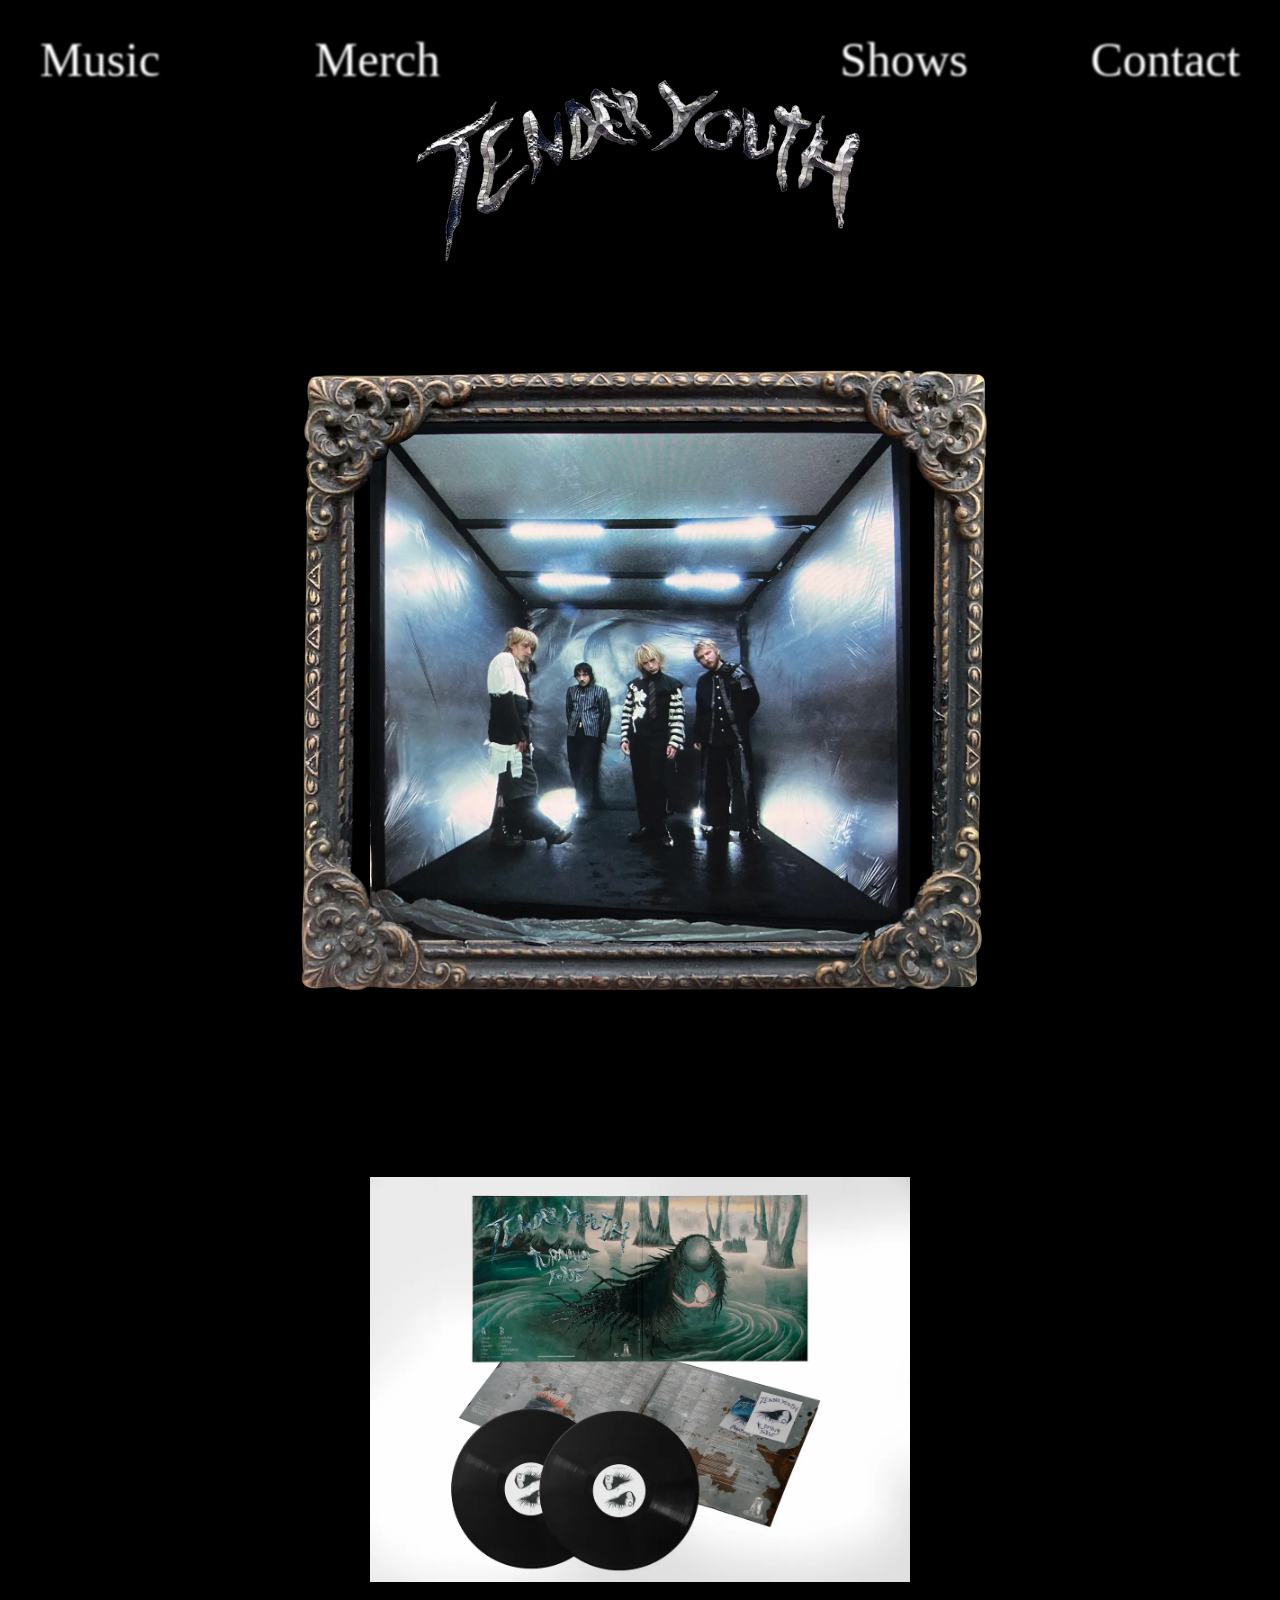
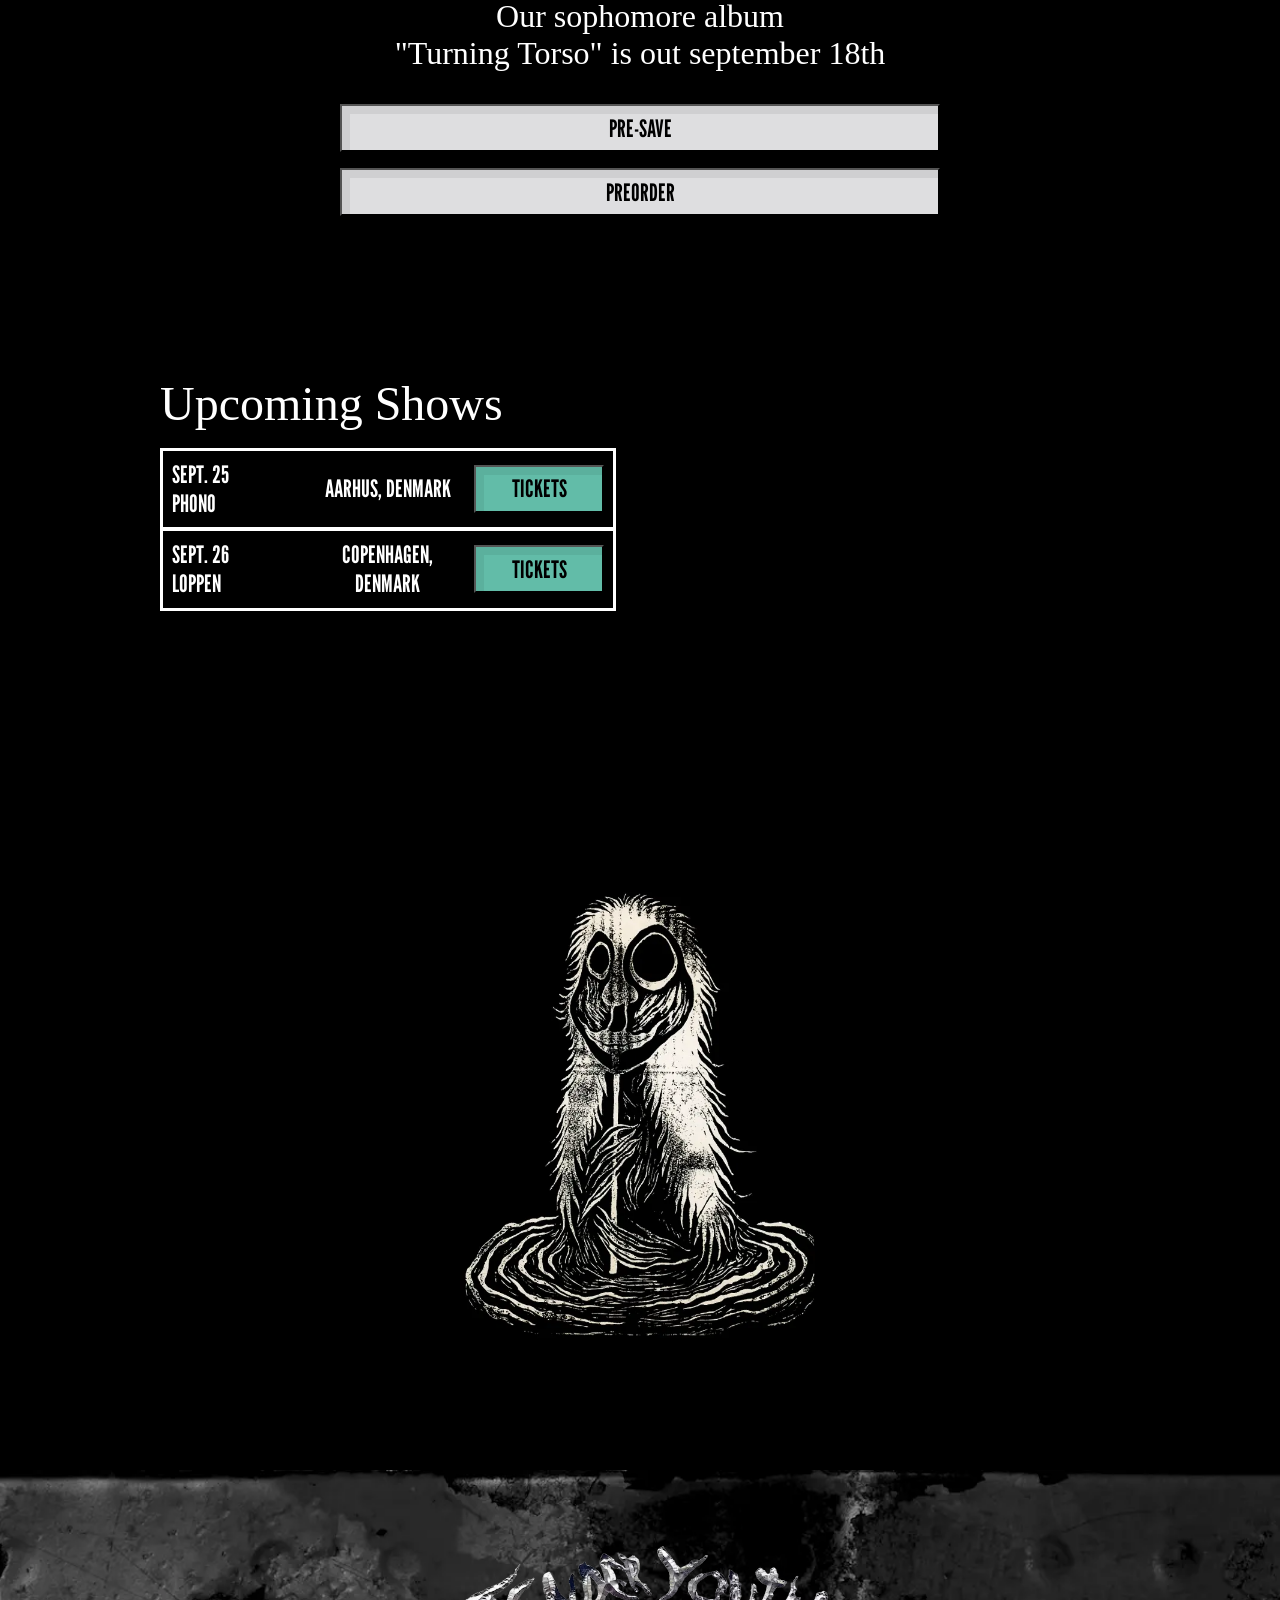
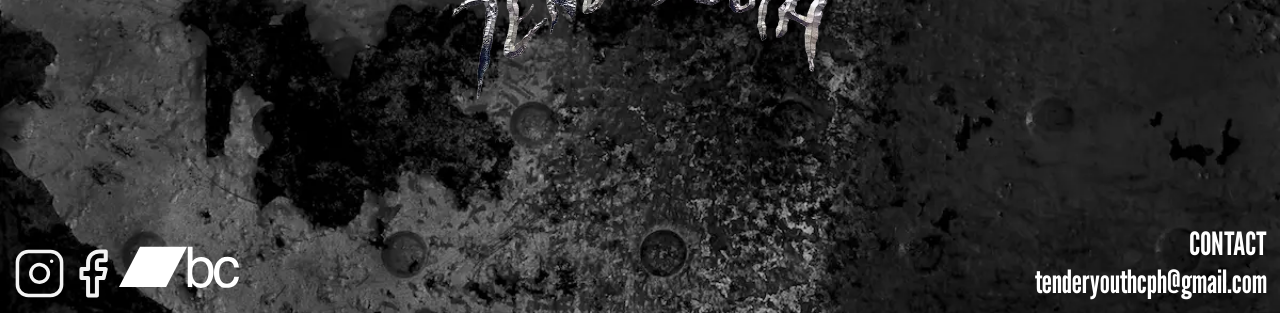
==== index.html @ 2657d0ae "Add files via upload" ====
<!DOCTYPE html>
<html lang="en">

<head>
    <meta charset="UTF-8">
    <meta name="viewport" content="width=device-width, initial-scale=1.0">
    <meta name="robots" content="noindex">
    <link rel="stylesheet" href="css/style.css">
    <link rel="stylesheet" href="css/layout.css">
    <link rel="icon" type="image/x-icon" href="/images/fav_1.svg" sizes="any" type="image/svg+xml">
    <link href="https://fonts.googleapis.com/css2?family=League+Gothic&display=swap" rel="stylesheet">
    <link
        href="https://fonts.googleapis.com/css2?family=Krub:ital,wght@0,200;0,300;0,400;0,500;0,600;0,700;1,200;1,300;1,400;1,500;1,600;1,700&display=swap"
        rel="stylesheet">
    <title>Tender Youth</title>

</head>

<body>
    <header>
        <div class="div_col_1-1">
            <nav>
                <div class="menu nav-col">
                    <div class="leftside navboks">
                        <a class="navtekst" href="https://linktr.ee/TenderYouthCPH" target="_blank">Music</a>
                        <a class="navtekst" href="https://tenderyouth.bandcamp.com/merch" target="_blank">Merch</a>




                    </div>
                    <div id="logo" class="logoclick">
                        <img src="images/ty-logo.avif" alt="logo">
                    </div>
                    <div class="rightside navboks">
                        <a class="navtekst" href="#tourscroll">Shows</a>
                        <a class="navtekst" href="contact.html">Contact</a>
                    </div>

                </div>
                <button class="burger" aria-label="burger menu">
                    <span class="line"></span>
                    <span class="line"></span>
                    <span class="line"></span>
                </button>
                <div id="logomobil">
                    <a href="index.html"> <img src="images/ty-logo.avif" alt="logo"></a>
                </div>
            </nav>

        </div>
    </header>

    <main>

        <div class="index_overlap">
            <div class="band"> <img src="images/bandcrust.webp" alt="band" fetchpriority=high></div>
            <div class="frame"><img src="images/frame.avif" alt="frame"></div>
        </div>
        <div class="albumpreorder">

            <div class="album"> <img src="images/lp2vinyl.webp" alt="albumcover" fetchpriority=high></div>
            <h1 class="albumreleasetop">Our sophomore album <br> "Turning Torso" is out september 18th</h1>
            <button class="ticketbuttonpresave ticket-button-text styledpre">PRE-SAVE</button>
            <button class="ticketbuttonpre ticket-button-text styledpre">PREORDER</button>
        </div>


        <div class="grid-1_1 webtabplace">

            <div class="tabelplace">
                <div>
                    <h2 class="Release" id="tourscroll">Upcoming Shows</h2>
                </div>
                <!-- tour tabel -->
                <div class="fulltab">
                    <div class="mob_grid-1_1_1 tourtab">
                        <div>
                            <h2 class="mobiltour">SEPT. 25 <br>PHONO</h2>
                        </div>
                        <div class="placetour">
                            <h2 class="mobiltour">AARHUS, DENMARK</h2>
                        </div>
                        <div class="placetour">

                            <button class="phono ticketbutton ticket-button-text styled">
                                TICKETS
                            </button>

                        </div>
                    </div>
                    <div class="mob_grid-1_1_1 tourtab">
                        <div>
                            <h2 class="mobiltour">SEPT. 26 <br>
                                LOPPEN</h2>
                        </div>
                        <div class="placetour">
                            <h2 class="mobiltour">COPENHAGEN, DENMARK</h2>
                        </div>
                        <div class="placetour">

                            <button class="loppen ticketbutton ticket-button-text styled">
                                TICKETS
                            </button>

                        </div>
                    </div>
                    <!-- <div class="mob_grid-1_1_1 tourtab">
                        <div>
                            <h2 class="mobiltour">APR. 20 <br>
                                DELTA FESTIVAL</h2>
                        </div>
                        <div class="placetour">
                            <h2 class="mobiltour">ROSKILDE, DENMARK</h2>
                        </div>
                        <div class="placetour">
                            <button class="ticketbutton ticket-button-text styled">
                                TICKETS
                            </button>
                        </div>
                    </div>
                    <div class="mob_grid-1_1_1 tourtab">
                        <div>
                            <h2 class="mobiltour">MAY 09 <br>
                                BAGGEN</h2>
                        </div>
                        <div class="placetour">
                            <h2 class="mobiltour">COPENHAGEN, DENMARK</h2>
                        </div>
                        <div class="placetour">
                            <button class="ticketbutton ticket-button-text styled">
                                TICKETS
                            </button>
                        </div>
                    </div>
                    <div class="mob_grid-1_1_1 tourtab">
                        <div>
                            <h2 class="mobiltour">MAY 10 <br>
                                GNIST FESTIVAL</h2>
                        </div>
                        <div class="placetour">
                            <h2 class="mobiltour">COPENHAGEN, DENMARK</h2>
                        </div>
                        <div class="placetour">
                            <button class="ticketbutton ticket-button-text styled">
                                TICKETS
                            </button>
                        </div>
                    </div>
                    <div class="mob_grid-1_1_1 tourtab">
                        <div>
                            <h2 class="mobiltour">MAY 25 <br>
                                PARK SOUNDS</h2>
                        </div>
                        <div class="placetour">
                            <h2 class="mobiltour">HUSKVARNA, SWEDEN</h2>
                        </div>
                        <div class="placetour">
                            <button class="ticketbutton ticket-button-text styled">
                                TICKETS
                            </button>
                        </div>
                    </div>
                    <div class="mob_grid-1_1_1 tourtab">
                        <div>
                            <h2 class="mobiltour">AUG. 08 <br>
                                FRIGJORT FESTIVAL</h2>
                        </div>
                        <div class="placetour">
                            <h2 class="mobiltour">COPENHAGEN, DENMARK</h2>
                        </div>
                        <div class="placetour">
                            <button class="ticketbutton ticket-button-text styled">
                                TICKETS
                            </button>
                        </div>
                    </div> -->

                </div>
            </div>

            <div class="marinavid">
                <video width="560" height="315" autoplay muted loop>
                    <source src="images/marina-megacomp.mp4" type="video/mp4">
                    Your browser does not support the video tag.
                </video>
            </div>

        </div>


        <div class="index-trold">
            <img src="images/trold.webp" alt="trolde illustration">
        </div>


    </main>
    <footer>
        <div class="ty-logo-container">
            <a href=""><img class="footer-ty-logo" src="images/ty-logo.avif" alt="logo"></a>
        </div>

        <div class="mob_grid-1_1 grid-1_1">
            <div class="socials-foot">
                <div><a href="https://www.instagram.com/tender.youth?utm_source=ig_web_button_share_sheet"
                        target="_blank"><img class="footerlogo" src="images/ig-logo.svg" alt="instagram"></a></div>
                <div><a href="https://www.facebook.com/TenderYouthCPH/" target="_blank"><img class="footerlogo"
                            src="images/fb-logo.svg" alt="facebook"></a></div>
                <div><a href="https://tenderyouth.bandcamp.com/" target="_blank"><img class="footerlogo"
                            src="images/bc-logo.svg" alt="bandcamp"></a></div>
            </div>
            <div>
                <h2 class="footertekst">CONTACT</h2>

                <h3 class="footertekst">tenderyouthcph@gmail.com</h3>
            </div>
        </div>
    </footer>

    <script src="menu.js"></script>
</body>

</html>
---- css/style.css ----
/****************reset*************/
* {
  margin: 0;
  padding: 0;
  box-sizing: border-box;
}

Img {
  width: 100%;
  height: auto;
  display: block;
}

/******** FONT *********/
/* .krub-regular {
  font-family: "Krub", sans-serif;
  font-weight: 400;
  font-style: normal;
} */

/****************Nav*************/

.burger {
  width: 30px;
  height: 20px;
  cursor: pointer;
}

.burger .line {
  display: block;
  width: 100%;
  height: 2px;
  background-color: #ffffff;
  margin-bottom: 5px;
  transition: 0.2s linear;
}
.burger {
  display: none;
}

#logomobil {
  display: none;
}

/* header {
  padding-top: 2%;
  padding-left: 2%;
} */

/*********** GENERAL **********/

body {
  background-color: black;
  /* max-width: 1200px; */
  margin: 0 auto;
}
main {
  max-width: 1200px;
  margin: 0 auto;
}

header {
  max-width: 1200px;
  margin: 0 auto;
}
.navtekst {
  font-family: "tyfont", serif;
  font-stretch: ultra-condensed;
  font-size: 3rem;
  filter: blur(1.2px);
  color: white;
}

a:hover {
  filter: blur(0px);
}

a {
  text-decoration: none;
}

p {
  font-family: "tyfont", serif;
  color: white;
  text-wrap: pretty;
  max-width: 65ch;
  font-size: 1.5rem;
  font-weight: 500;
  margin-top: 2%;
}

h2 {
  font-family: "League Gothic", sans-serif;
  font-size: 2rem;
  color: white;
}

/* .footertekst {
  font-family: "tyfont", serif;
  font-weight: lighter;
  font-size: 1.2rem;
  color: white;
} */
h3 {
  font-family: "League Gothic", sans-serif;
  font-weight: lighter;
  font-size: 2rem;
  color: white;
}

h1 {
  font-family: "tyfont", serif;
  font-weight: lighter;
  font-size: 3rem;
  color: white;
}
.Release {
  font-family: "tyfont", serif;
  font-weight: lighter;
  font-size: 3rem;
  color: white;
}
.albumreleasetop {
  font-family: "tyfont", serif;
  font-size: 2rem;
  font-weight: lighter;
  color: white;
}

.albumrelease {
  font-family: "tyfont", serif;
  font-size: 2rem;
  font-weight: lighter;
  color: white;
}

/************** FOOTER ****************/
footer {
  background-color: white;
  background-image: url("footer_bg.webp");
}

footer {
  background-image: url("footer_bg.webp");
  background-color: #000000;
  width: 100%;
  /* background-size: 160%; */
  background-size: cover;
  background-repeat: no-repeat;
  padding: 1%;
  margin-top: 10%;
  overflow: hidden;
}
.socials-foot {
  display: flex;
  align-items: flex-end;
  justify-content: flex-start;
}

.footertekst {
  text-align: right;
}

.footerlogo {
  height: 50%;
}

.footer-ty-logo {
  display: block;
  margin: auto;
  width: 50%;
  padding-top: 10%;
  margin-bottom: 2rem;
}

.ty-logo-container {
  display: block;
  width: auto;
}

.headline {
  text-align: center;
  margin-block: 4rem;
}

/************* INDEX ******************/
.index-vid {
  display: flex;
  align-items: center;
  justify-content: center;
  margin-bottom: 2rem;
  margin-top: 16%;
}

.tourtab {
  border: 3px solid white;
  margin-top: -0.1rem;
  margin-bottom: -0.1rem;
  width: 100%;
  padding: 2%;
}

.mob_grid-1_1_1 {
  display: grid;
  grid-template-columns: 1fr 1fr 1fr;
  gap: 5%;
}

.mobiltour {
  font-size: 1.5rem;
  font-weight: lighter;
}

.placetour {
  place-content: center;
  text-align: center;
}

.ticketbutton {
  background-color: #62bca8;
  width: 100%;
  height: 3rem;
  box-shadow: inset 0.5rem 0.5rem rgba(0, 0, 0, 0.066);
}

.ticketbuttonpre {
  background-color: #dedee0;
  width: 100%;
  height: 3rem;
  box-shadow: inset 0.5rem 0.5rem rgba(0, 0, 0, 0.066);
}

.ticketbuttonpresave {
  background-color: #dedee0;
  width: 100%;
  height: 3rem;
  box-shadow: inset 0.5rem 0.5rem rgba(0, 0, 0, 0.066);
  margin-bottom: 1rem;
}

.styledpre:hover {
  background-color: #62bca8;
  color: #26211e;
  cursor: pointer;
  width: 100%;
  height: 3rem;
  text-align: center;
  place-content: center;
  box-shadow: inset 0.5rem 0.5rem rgba(0, 0, 0, 0.066);
}

.styledpre:active {
  background-color: #000000;
  color: #ffffff;
  box-shadow:
    inset -2px -2px 3px rgb(255 255 255 / 0.6),
    inset 2px 2px 3px rgb(0 0 0 / 0.6);
}

.ticketbutton-two {
  background-color: #fc3636;
  width: 100%;

  height: 3rem;
  box-shadow: inset 0.5rem 0.5rem rgba(0, 0, 0, 0.066);
  margin-top: 1rem;
}

.ticketbutton-two-index {
  background-color: #fc3636;
  width: 100%;
  height: 3rem;
  box-shadow: inset 0.5rem 0.5rem rgba(0, 0, 0, 0.066);
  margin-left: 1rem;
}
/* button :hover {
  background-color: #d9d6d3;
  color: #26211e;
  cursor: pointer;
  width: 100%;
  height: 3rem;
  text-align: center;
  place-content: center;
  box-shadow: inset 0.5rem 0.5rem rgba(0, 0, 0, 0.066);
} */

.styled:hover {
  background-color: #d9d6d3;
  color: #26211e;
  cursor: pointer;
  width: 100%;
  height: 3rem;
  text-align: center;
  place-content: center;
  box-shadow: inset 0.5rem 0.5rem rgba(0, 0, 0, 0.066);
}

.styled:active {
  box-shadow:
    inset -2px -2px 3px rgb(255 255 255 / 0.6),
    inset 2px 2px 3px rgb(0 0 0 / 0.6);
}

.ticket-button-text {
  font-size: 1.5rem;
  font-weight: normal;
  color: #000000;
  text-align: center;
  font-family: "League Gothic", sans-serif;
}

.ticket-button-text-pre {
  font-size: 1.2rem;
  font-weight: 600;
  color: #000000;
  text-align: center;
  font-family: "tyfont", serif;
}
.index-trold {
  display: block;
  margin: auto;
  width: 30%;
  margin-top: 8rem;
}

.fulltab {
  margin-top: 4%;
}

/************** TOUR *************/
.butspace {
  margin-block: 2%;
}

/*********** CONTACT ************/
.vid {
  width: 100%;
  border: 3px solid white;
  margin-top: 6rem;
}

.rider_button {
  background-color: #fc3636;
  width: 100%;
  height: 3rem;
  box-shadow: inset 0.5rem 0.5rem rgba(0, 0, 0, 0.066);
  display: block;
  margin: auto;
  margin-top: 2rem;
  margin-bottom: 2rem;
}

.rider-button-text {
  font-size: 1.5rem;
  font-weight: normal;
  color: #000000;
  text-align: center;
  font-family: "League Gothic", sans-serif;
}

.rider_button :hover {
  background-color: #d9d6d3;
  color: #26211e;
  cursor: pointer;
  width: 100%;
  height: 3rem;
  text-align: center;
  place-content: center;
  box-shadow: inset 0.5rem 0.5rem rgba(0, 0, 0, 0.066);
}

.thinblack {
  color: #000000;
  font-weight: lighter;
}

.infoplace {
  place-self: end start;
}
.con_grid-1_1_1 {
  display: grid;
  grid-template-columns: 1fr 1fr 1fr;
  grid-template-rows: 1fr 1fr;
  gap: 10px;
}

.logoblack {
  width: 3rem;
}
.logoblack-double {
  width: 6rem;
}

.ig {
  grid-column: 2;
  grid-row: 1;
}

.fb {
  grid-column: 3;
  grid-row: 1;
}

.bc {
  grid-column: 1;
  grid-row: 2;
}

.yt {
  grid-column: 2;
  grid-row: 2;
}

.spot {
  grid-column: 3;
  grid-row: 2;
}

.reviewhead {
  font-size: 1.5rem;
  margin-top: 3rem;
}

.reviewp {
  font-size: 1rem;
}
---- css/layout.css ----
@font-face {
  /*Her har jeg skrevet @font-face koden for dig - i den næste opgave skal du selv skrive den*/
  font-family: tyfont;
  src: url("fonte/junicode-boldcondensed-webfont.woff") format("woff");
  font-weight: normal;
  font-style: normal;
}

/******************* WEB ******************/
@media (min-width: 1000px) {
  nav {
    display: flex;
    width: 100%;
    align-items: center;
    justify-content: center;
    /* margin-left: 1.5rem; */
  }
  #logo {
    display: block;
    margin: -5%;
    margin-top: 20%;
    margin-left: -6%;
  }

  .nav-col {
    display: grid;
    grid-template-columns: 1fr 1fr 1fr;
    align-content: stretch;
  }

  .navboks {
    display: flex;
    justify-content: space-between;
    margin-top: 2rem;
  }

  .grid-1_1 {
    display: grid;
    grid-template-columns: 1fr 1fr;
    gap: 8rem;
    gap: 0%;
  }

  .grid-1_1_1 {
    display: grid;
    grid-template-columns: 1fr 1fr 1fr;
  }
  /************** FOOTER ***************/
  .footer-ty-logo {
    display: block;
    margin: auto;
    width: 30%;
    padding-top: 5%;
    margin-bottom: 10%;
  }

  .socials-foot {
    display: flex;
    align-items: flex-end;
    justify-content: flex-start;
  }
  /***************** INDEX ****************/
  .index_overlap {
    display: grid;
    grid-template-columns: 1fr;
    /* margin: -5%; */
    margin-top: 4rem;
  }
  .video_overlap {
    display: grid;
    grid-template-columns: 1fr;
    /* margin: -5%; */
    margin-top: 4rem;
  }
  .frame {
    display: block;
    margin: auto;
    width: 60%;
    grid-column: 1;
    grid-row: 1;
    margin-top: 5%;
    margin-bottom: 10%;
  }

  .band {
    display: block;
    margin: auto;
    width: 45%;
    margin-top: 8%;
    grid-column: 1;
    grid-row: 1;
  }

  .index-vid {
    grid-column: 2;
    grid-row: 1;
  }

  .tabelplace {
    grid-column: 1;
    grid-row: 1;
  }

  .index-trold-web {
    grid-column: 2;
    grid-row: 1;
    width: 40%;
    margin-top: 2rem;
    margin-left: 10rem;
  }

  .webtabplace {
    margin-left: 10%;
  }

  .moredate {
    display: grid;
    grid-template-columns: 1fr 1fr 1fr 1fr;
    text-align: right;
    margin-top: 4rem;
  }

  .albumreleasetop {
    margin-inline: 2rem;
    text-align: center;
    margin-top: 1rem;
    margin-bottom: 2rem;
  }
  /* .albumrelease {
    margin-inline: 2rem;
    text-align: center;
    margin-top: 2rem;
    margin-bottom: 2rem;
  } */

  .album {
    display: block;
    margin: auto;
    width: 45%;
    margin-top: 10rem;
  }

  .albumpreorder {
    margin-bottom: 10rem;
    margin-top: -6rem;
  }

  .marinavid {
    padding: 2rem;

    width: 100%;
  }
  .ticketbuttonpresave {
    display: block;
    margin: auto;
    background-color: #dedee0;
    width: 50%;
    height: 3rem;
    box-shadow: inset 0.5rem 0.5rem rgba(0, 0, 0, 0.066);
    margin-bottom: 1rem;
  }
  .ticketbuttonpre {
    display: block;
    margin: auto;
    background-color: #dedee0;
    width: 50%;
    height: 3rem;
    box-shadow: inset 0.5rem 0.5rem rgba(0, 0, 0, 0.066);
    margin-bottom: 1rem;
  }

  .styledpre:hover {
    background-color: #62bca8;
    color: #26211e;
    cursor: pointer;
    width: 50%;
    height: 3rem;
    text-align: center;
    place-content: center;
    box-shadow: inset 0.5rem 0.5rem rgba(0, 0, 0, 0.066);
  }

  /*************' TOUR *****************/
  .grid-1_1_1 {
    display: grid;
    grid-template-columns: 1fr 1fr 1fr;
  }
  .toptour {
    margin-block: 3%;
    gap: 2%;
  }

  .tourp {
    font-size: 1rem;
  }

  .tourspacer {
    margin-inline: 5%;
  }

  /*********** ABOUT *********/
  .grid-1_1_1_1 {
    display: grid;
    grid-template-columns: 1fr 1fr 1fr 1fr;
    gap: 4%;
    margin-bottom: 20%;
  }

  .aboutname {
    text-align: center;
  }

  .visit {
    width: 50%;
    display: block;
    margin: auto;
    margin-block: 10rem;
  }

  /**************** CONTACT ****************/
  .container {
    background-color: #e3d8d2;
    padding: 1rem;
    margin-bottom: 2rem;
    margin-top: 10%;
    box-shadow: inset 0.5rem 0.5rem rgba(0, 0, 0, 0.066);
  }
  .con-grid-1_1 {
    display: grid;
    grid-template-columns: 1fr 1fr;
    gap: 10%;
  }
  .vid {
    margin-top: 36%;
    width: 110%;
  }
  .conp {
    font-size: 1.5rem;
  }

  .conpos {
    display: flex;
    flex-direction: column-reverse;
  }

  .smallrev {
    grid-row: 2;
  }
}

/***************** MOBIL ***************/

@media screen and (max-width: 800px) {
  /************** BURGER ***************/
  .menu {
    display: none;
  }
  .burger {
    display: block;
    background-color: transparent;
    border: 0;
    margin-left: 2rem;
    margin-top: 2rem;
  }
  .burger.active .line:nth-child(1) {
    transform: rotate(45deg) translate(5px, 5px);
    transition: 0.2s linear;
  }

  .burger.active .line:nth-child(2) {
    opacity: 0;
    transition: 0.15s linear;
  }

  .burger.active .line:nth-child(3) {
    transform: rotate(-45deg) translate(5px, -5px);
    transition: 0.2s linear;
  }

  nav.active .menu {
    display: block;
    background-color: #000000;
    position: absolute;
    top: 4rem;
    padding-inline: 5rem;

    width: 100%;
    box-shadow: 0 10px 10px rgba(0, 0, 0, 0.1);
    z-index: 1;
  }

  nav.active .menu li {
    margin: 10px 10px;
  }

  nav.active .menu a {
    font-size: 3rem;
  }

  #logomobil {
    display: block;
    margin: auto;
    margin-top: 1rem;
    width: 60%;
    margin-left: 17%;
  }

  .menu {
    height: 10%;
    padding-top: 1%;
    width: 100%;
  }
  .nav-col {
    width: 100%;
    height: 15rem;
  }

  #logo {
    display: none;
  }

  .leftSide {
    width: 100%;
    display: grid;
    grid-template-columns: 1fr 1fr;
    grid-template-rows: 1fr 1fr;
  }
  .rightSide {
    width: 100%;
    display: grid;
  }

  .navtekst {
    margin-inline: 1rem;
  }

  .band {
    display: block;
    margin: auto;
    width: 10%;
    grid-column: 1;
    grid-row: 1;
  }

  .index-trold-web {
    display: none;
  }

  /******** FOOTER **********/
  main {
    padding-inline: 3rem;
  }

  /************** INDEX **************/
  .index_overlap {
    display: grid;
    grid-template-columns: 1fr;
  }
  /* .video_overlap {
  display: grid;
    grid-template-columns: 1fr;
  } */
  .albumreleasetop {
    margin-inline: 2rem;
    text-align: center;
    margin-top: 1rem;
    margin-bottom: 2rem;
  }
  .albumrelease {
    margin-inline: 2rem;
    text-align: center;
    margin-top: 2rem;
    margin-bottom: 2rem;
  }

  .album {
    display: block;
    margin: auto;
    width: 80%;
    margin-top: 10rem;
  }

  .albumpreorder {
    margin-bottom: 10rem;
    margin-top: -6rem;
  }

  .marinavid {
    /* display: block;
    margin: auto; */
    margin-top: 2rem;
    overflow: hidden;
    width: 100%;
    height: auto;
  }

  .frame {
    display: block;
    margin: auto;
    width: 85%;
    grid-column: 1;
    grid-row: 1;
    margin-top: 20%;
    margin-bottom: 30%;
  }

  .band {
    display: block;
    margin: auto;
    margin-top: 25%;
    margin-left: 18%;
    width: 65%;
    grid-column: 1;
    grid-row: 1;
  }

  .moredate {
    display: flex;
    align-items: center;
    justify-content: flex-end;
    margin-top: 4rem;
  }

  /***************** TOUR *******************/
  .tour-poster-four {
    margin-top: 2rem;
  }
  .toptour {
    margin-bottom: 2rem;
  }

  hr {
    margin-block: 2rem;
  }
  .tourtext {
    grid-column: span 2;
  }
  /************ ABOUT **************/
  .mob_grid-1_1 {
    display: grid;
    grid-template-columns: 1fr 1fr;
    gap: 2rem;
  }
  /* 
  .aboutname {
    font-weight: lighter;
    text-align: center;
  }

  .aboutgrid {
    gap: 15px;
    row-gap: 120px;
    margin-bottom: 15rem;
  }

  .visit {
    margin-block: 10rem;
  } */

  /********** BLOG **********/

  /* .blog_p_space {
    margin-bottom: 8rem;
  }

  .blog_space {
    margin-top: 2rem;
  }

  .blog-space {
    margin-block: 4rem;
  } */

  /********** GALLERY **********/

  .gal_mob_grid-1_1 {
    display: grid;
    grid-template-columns: 1fr 1fr;
    gap: 2rem;
  }
  /*
  .gal-grid-1_1 {
    display: grid;
    grid-template-columns: 1fr 1fr;
    gap: 2%;
    margin-bottom: 55%;
  }

  .gal-grid-1_1_1 {
    display: grid;
    grid-template-columns: 1fr 1fr 1fr;
    gap: 2%;
  }
  .painting1 {
    grid-column: 1 / span 2;
    grid-row: 1 / span 2;
  }

  .band1 {
    grid-column: 1 / span 2;
    grid-row: 3 / span 1;
  }

  .band2 {
    grid-column: 1 / span 2;
    grid-row: 4 / span 1;
  }

  .band3 {
    grid-column: 1 / span 2;
    grid-row: 5 / span 1;
  }

  .painting2 {
    grid-column: 1 / span 2;
    grid-row: 6 / span 2;
  }
  .painting3 {
    grid-column: 1 / span 1;
    grid-row: 8 / span 1;
  }

  .painting4 {
    grid-column: 2 / span 1;
    grid-row: 8 / span 1;
  }

  .band4 {
    grid-column: 1 / span 2;
    grid-row: 1 / span 2;
  }
  .band5 {
    grid-column: span 1;
    grid-row: span 1;
  }
  .band6 {
    grid-column: 2 / span 2;
    grid-row: 3 / span 3;
  }
  .band7 {
    grid-column: 1 / span 1;
    grid-row: span 1;
  } */
  /************** CONTACT **************/
  .container {
    background-color: #e3d8d2;
    padding: 1rem;
    margin-inline: -2rem;
    margin-bottom: 2rem;
    box-shadow: inset 0.5rem 0.5rem rgba(0, 0, 0, 0.066);
  }
  .logocenter {
    display: flex;
    justify-content: center;
    flex-wrap: wrap;
  }
}
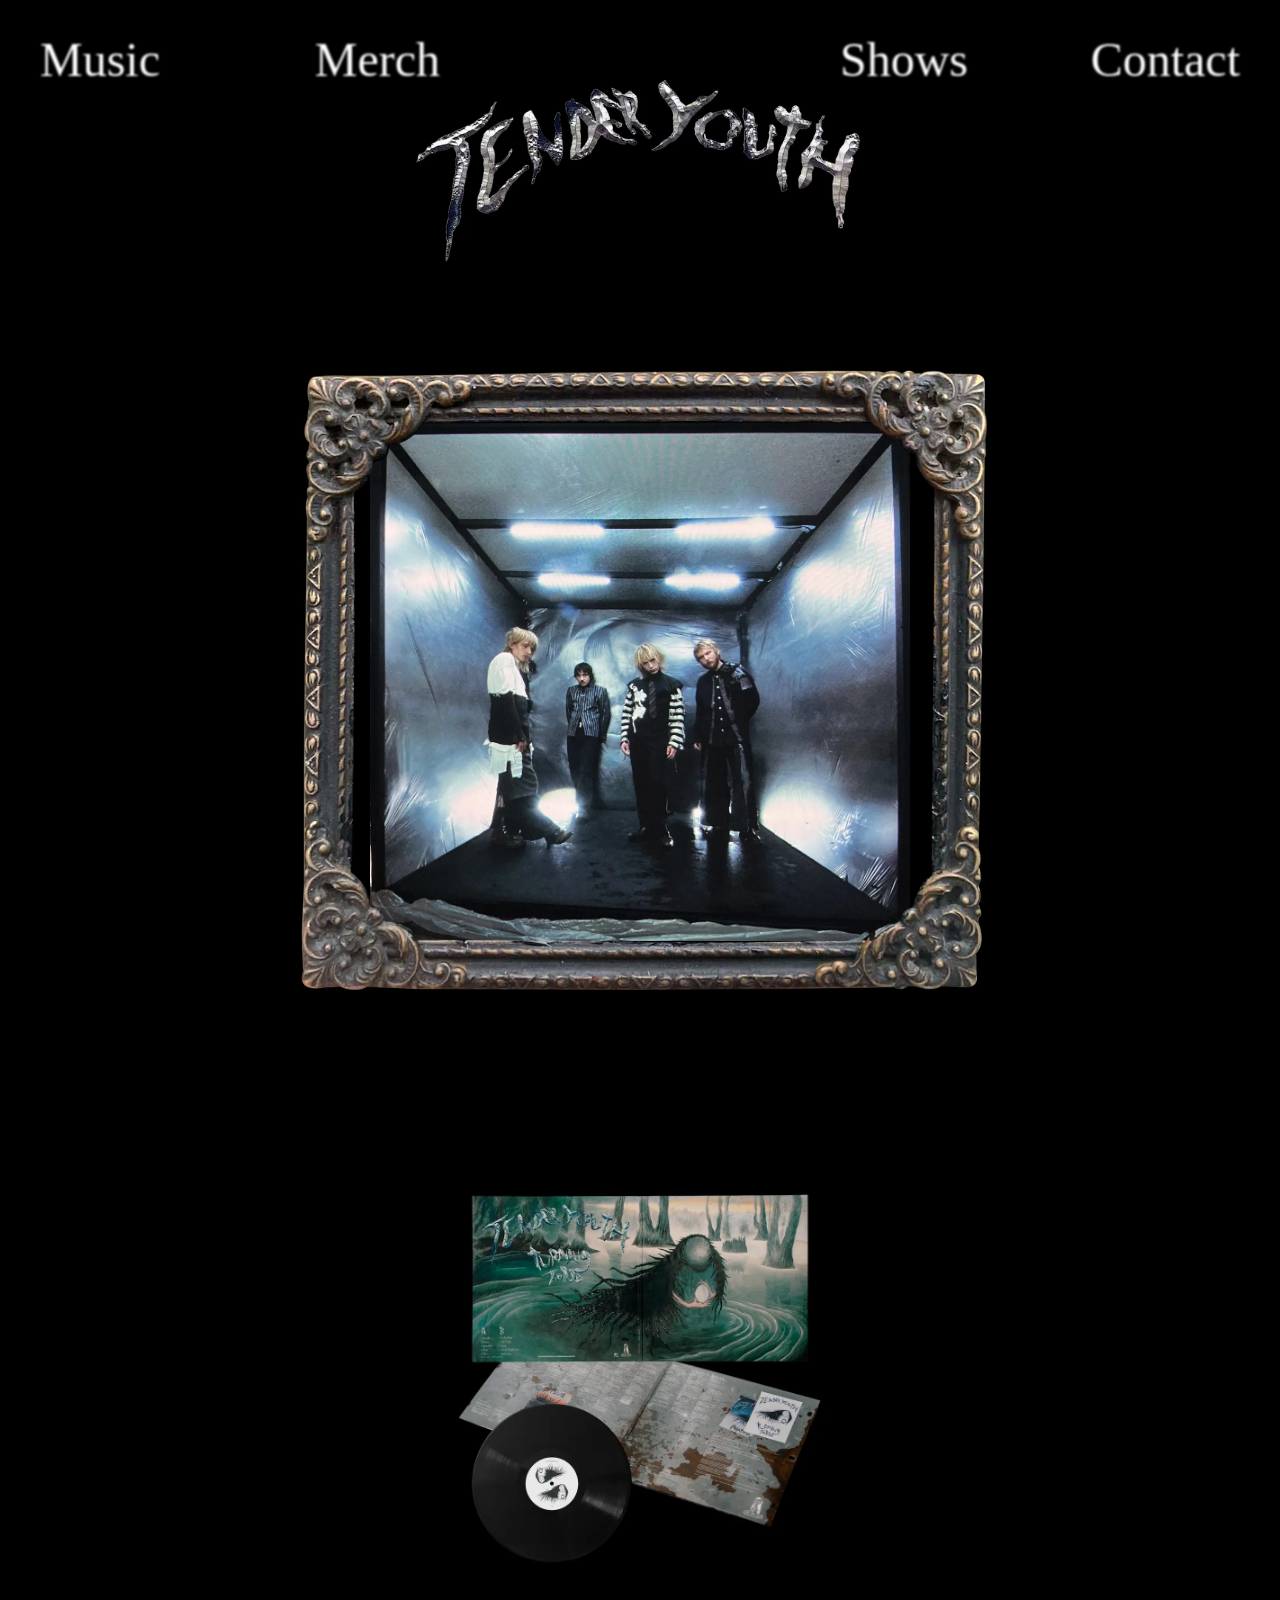
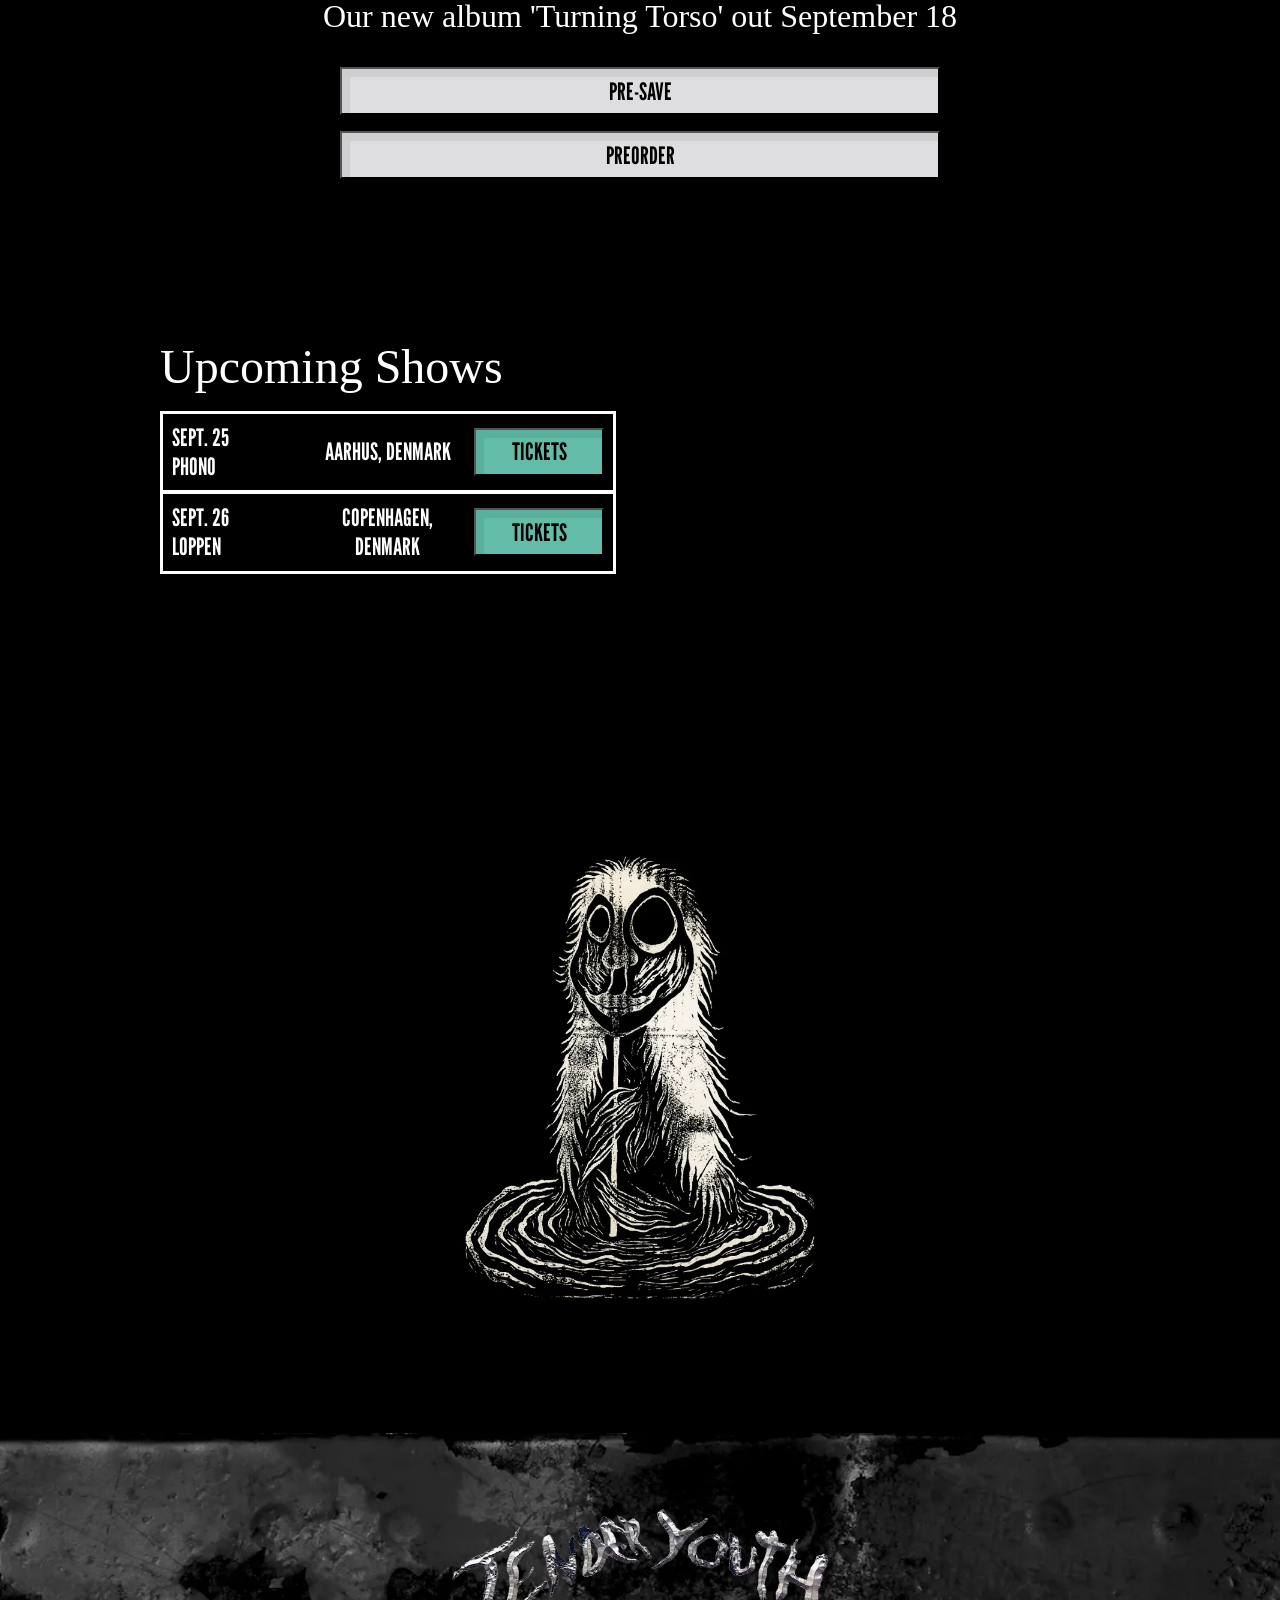
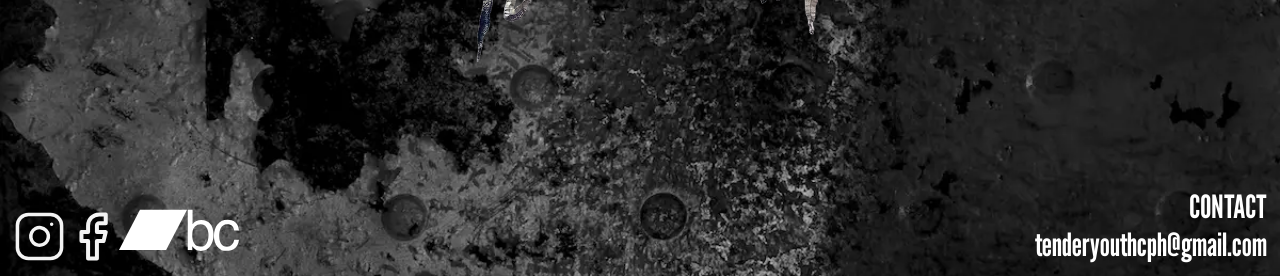
==== commit 213bf91c: "vinylbaggrund skift" ====
--- a/index.html
+++ b/index.html
@@ -59,8 +59,8 @@
         </div>
         <div class="albumpreorder">
 
-            <div class="album"> <img src="images/lp2vinyl.webp" alt="albumcover" fetchpriority=high></div>
-            <h1 class="albumreleasetop">Our sophomore album <br> "Turning Torso" is out september 18th</h1>
+            <div class="album"> <img src="images/lp2vinylsort.webp" alt="albumcover" fetchpriority=high></div>
+            <h1 class="albumreleasetop">Our new album 'Turning Torso' out September 18</h1>
             <button class="ticketbuttonpresave ticket-button-text styledpre">PRE-SAVE</button>
             <button class="ticketbuttonpre ticket-button-text styledpre">PREORDER</button>
         </div>
@@ -180,7 +180,7 @@
             </div>
 
             <div class="marinavid">
-                <video width="560" height="315" autoplay muted loop>
+                <video width="560" height="315" autoplay muted loop playsinline>
                     <source src="images/marina-megacomp.mp4" type="video/mp4">
                     Your browser does not support the video tag.
                 </video>
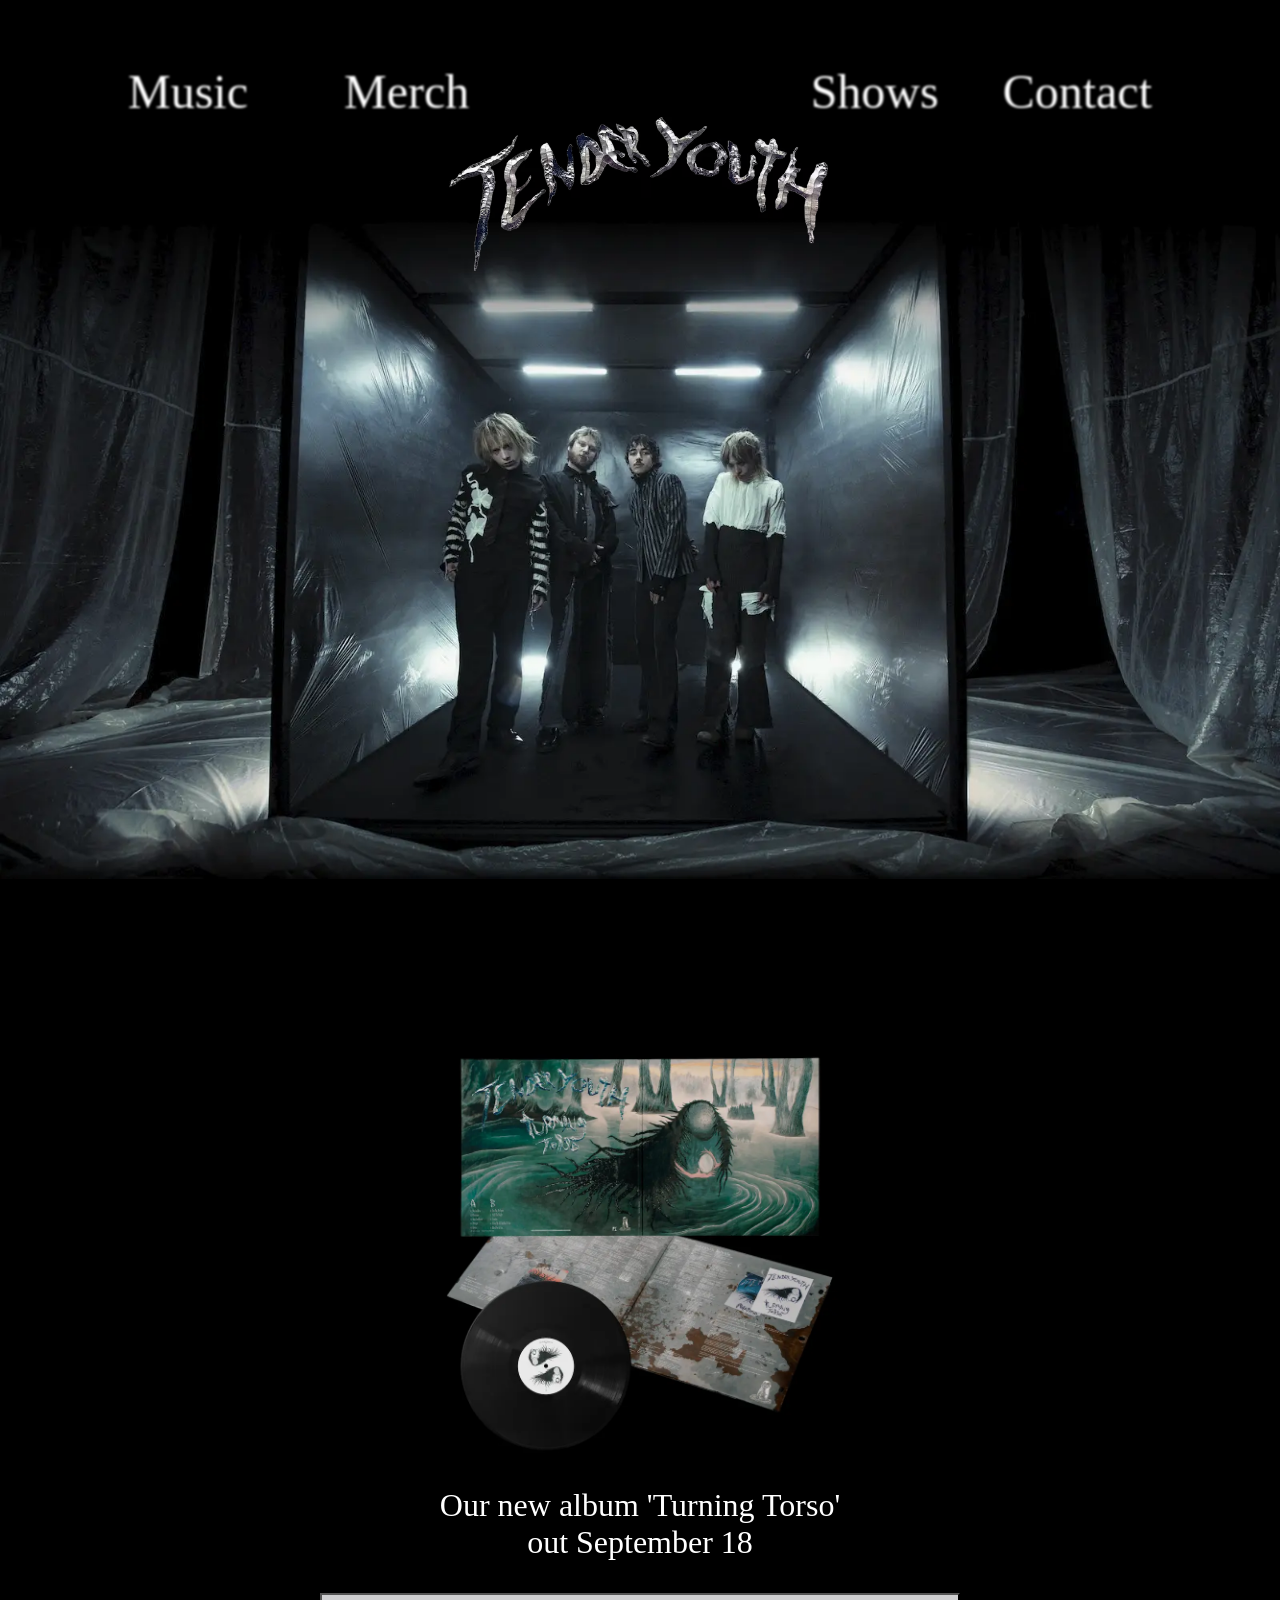
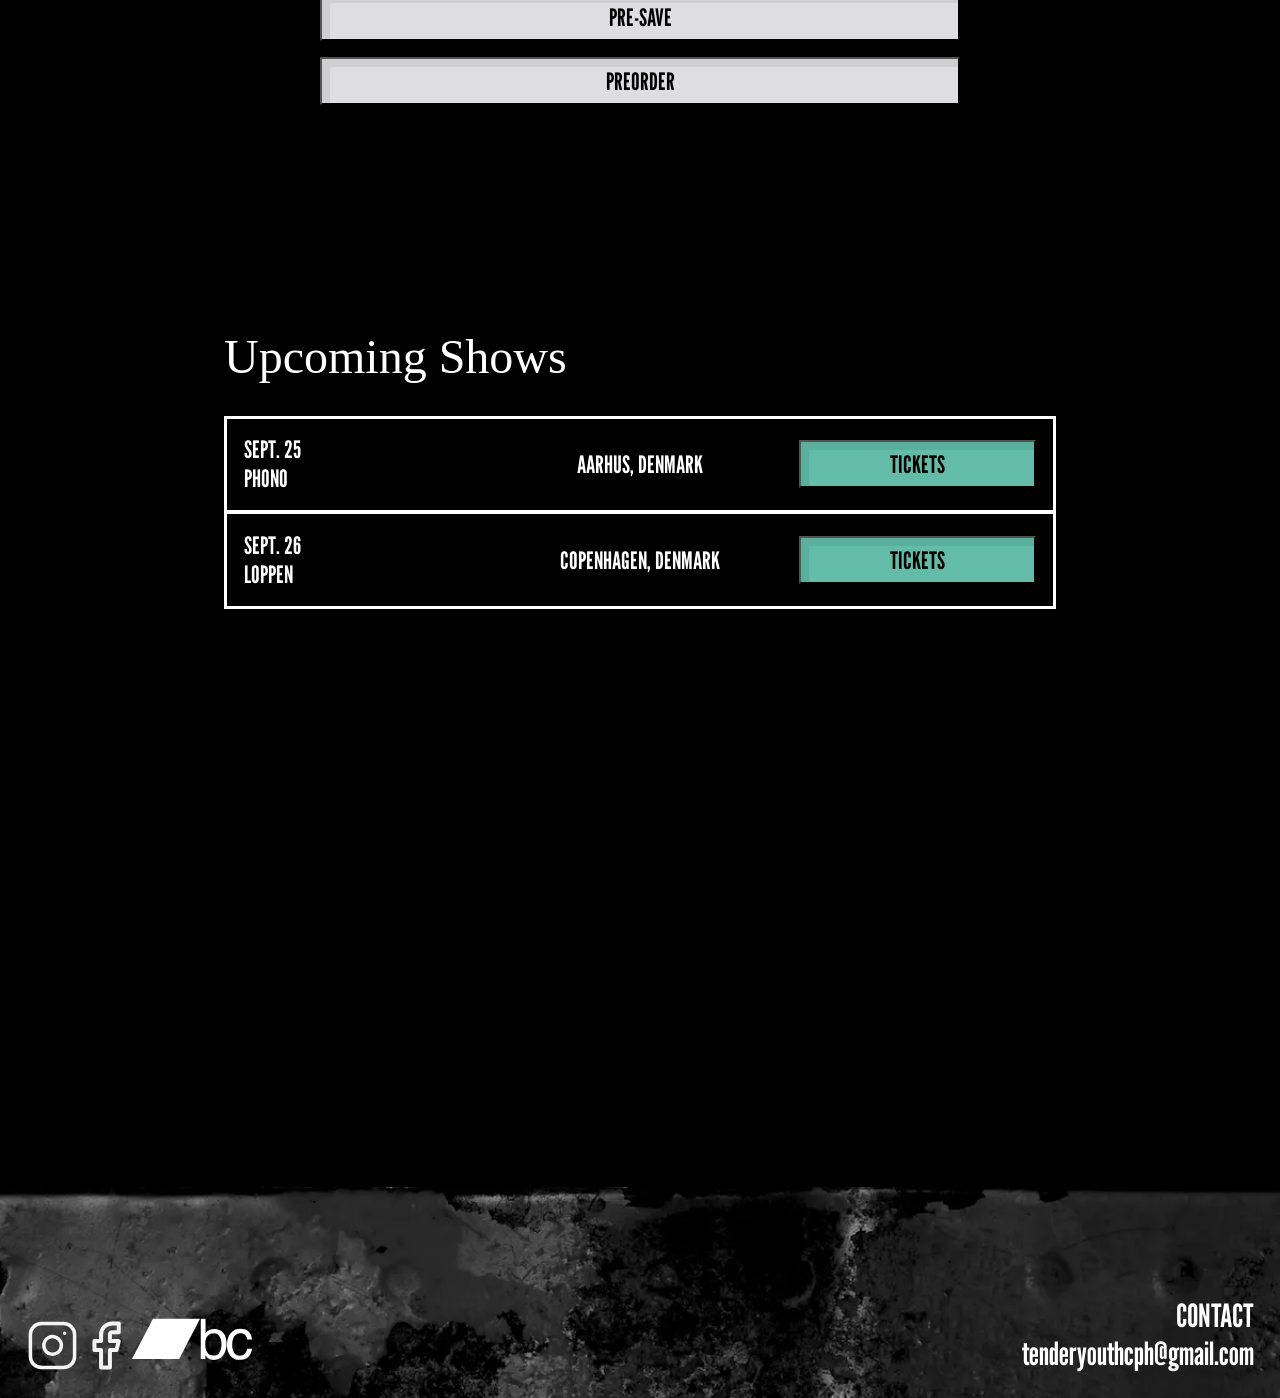
==== commit e05d73d2: "start ny index" ====
--- a/index.html
+++ b/index.html
@@ -33,7 +33,7 @@
                         <img src="images/ty-logo.avif" alt="logo">
                     </div>
                     <div class="rightside navboks">
-                        <a class="navtekst" href="#tourscroll">Shows</a>
+                        <a class="navtekst" href="tour.html">Shows</a>
                         <a class="navtekst" href="contact.html">Contact</a>
                     </div>
 
@@ -53,20 +53,26 @@
 
     <main>
 
-        <div class="index_overlap">
+        <!-- <div class="index_overlap">
             <div class="band"> <img src="images/bandcrust.webp" alt="band" fetchpriority=high></div>
             <div class="frame"><img src="images/frame.avif" alt="frame"></div>
-        </div>
+        </div> -->
+        <div>
+            <div class="bandstort"> <img src="images/bandudviddetgrade.webp" alt="band"></div>
+        </div>
+
+
+        <!-- <div class="grid-1_1 webtabplace"></div> -->
         <div class="albumpreorder">
 
-            <div class="album"> <img src="images/lp2vinylsort.webp" alt="albumcover" fetchpriority=high></div>
-            <h1 class="albumreleasetop">Our new album 'Turning Torso' out September 18</h1>
+            <div class="album"> <img src="images/lp2vinylsort.webp" alt="albumcover" fetchpriority=high>
+            </div>
+            <h1 class="albumreleasetop">Our new album 'Turning Torso' <br> out September 18</h1>
             <button class="ticketbuttonpresave ticket-button-text styledpre">PRE-SAVE</button>
             <button class="ticketbuttonpre ticket-button-text styledpre">PREORDER</button>
         </div>
-
-
-        <div class="grid-1_1 webtabplace">
+        <!-- grid-1_1 -->
+        <div class=" webtabplace tourret">
 
             <div class="tabelplace">
                 <div>
@@ -177,28 +183,42 @@
                     </div> -->
 
                 </div>
-            </div>
-
-            <div class="marinavid">
-                <video width="560" height="315" autoplay muted loop playsinline>
+
+            </div>
+
+            <!-- <div class="marinavid">
+                <video width="560" height="315" autoplay muted loop>
                     <source src="images/marina-megacomp.mp4" type="video/mp4">
                     Your browser does not support the video tag.
                 </video>
-            </div>
-
-        </div>
-
-
-        <div class="index-trold">
-            <img src="images/trold.webp" alt="trolde illustration">
-        </div>
-
-
+            </div> -->
+            <!-- <div class="albumpreorder">
+
+                <div class="album"> <img src="images/lp2vinylsort.webp" alt="albumcover" fetchpriority=high>
+                </div>
+                <h1 class="albumreleasetop">Our new album 'Turning Torso' <br> out September 18</h1>
+                <button class="ticketbuttonpresave ticket-button-text styledpre">PRE-SAVE</button>
+                <button class="ticketbuttonpre ticket-button-text styledpre">PREORDER</button>
+            </div> -->
+        </div>
+
+
+        <section class="vidsection">
+            <!-- <div class="index-trold">
+                <img src="images/trold.avif" alt="trolde illustration">
+            </div> -->
+
+            <video muted playsinline autoplay loop src="images/marina-megacomp.mp4"></video>
+
+        </section>
     </main>
     <footer>
-        <div class="ty-logo-container">
+        <!-- <div class="ty-logo-container">
+            <a href=""><img class="troldfoot" src="images/trold.avif" alt="logo"></a>
+        </div> -->
+        <!-- <div class="ty-logo-container">
             <a href=""><img class="footer-ty-logo" src="images/ty-logo.avif" alt="logo"></a>
-        </div>
+        </div> -->
 
         <div class="mob_grid-1_1 grid-1_1">
             <div class="socials-foot">
--- a/css/style.css
+++ b/css/style.css
@@ -9,6 +9,7 @@
   width: 100%;
   height: auto;
   display: block;
+  max-width: 100%;
 }
 
 /******** FONT *********/
@@ -55,13 +56,17 @@
   margin: 0 auto;
 }
 main {
+  /* max-width: 1200px; */
+  margin: 0 auto;
+}
+.contacthead {
   max-width: 1200px;
-  margin: 0 auto;
 }
 
 header {
   max-width: 1200px;
   margin: 0 auto;
+  margin-inline: 8rem;
 }
 .navtekst {
   font-family: "tyfont", serif;
@@ -147,8 +152,10 @@
   /* background-size: 160%; */
   background-size: cover;
   background-repeat: no-repeat;
-  padding: 1%;
-  margin-top: 10%;
+  padding-inline: 2%;
+  padding-bottom: 2%;
+  padding-top: 1%;
+  /* margin-top: 10%; */
   overflow: hidden;
 }
 .socials-foot {
@@ -181,6 +188,14 @@
 .headline {
   text-align: center;
   margin-block: 4rem;
+}
+
+.troldfoot {
+  width: 10%;
+  margin: 0 auto;
+  margin-top: 0rem;
+
+  z-index: 5;
 }
 
 /************* INDEX ******************/
@@ -424,3 +439,11 @@
 .reviewp {
   font-size: 1rem;
 }
+
+.vidsection {
+  margin-top: 2rem;
+}
+
+.index-trold {
+  margin-bottom: 2rem;
+}
--- a/css/layout.css
+++ b/css/layout.css
@@ -7,6 +7,21 @@
 }
 
 /******************* WEB ******************/
+
+@media (min-aspect-ratio: 16/9) {
+  div.nymarinavid video {
+    width: 100%;
+    height: auto;
+  }
+}
+
+@media (max-aspect-ratio: 16/9) {
+  div.nymarinavid video {
+    width: auto;
+    height: 100%;
+  }
+}
+
 @media (min-width: 1000px) {
   nav {
     display: flex;
@@ -18,14 +33,16 @@
   #logo {
     display: block;
     margin: -5%;
-    margin-top: 20%;
+    margin-top: 25%;
     margin-left: -6%;
+    z-index: 2;
   }
 
   .nav-col {
     display: grid;
     grid-template-columns: 1fr 1fr 1fr;
     align-content: stretch;
+    margin-top: 2rem;
   }
 
   .navboks {
@@ -39,6 +56,7 @@
     grid-template-columns: 1fr 1fr;
     gap: 8rem;
     gap: 0%;
+    margin-top: 6rem;
   }
 
   .grid-1_1_1 {
@@ -51,7 +69,7 @@
     margin: auto;
     width: 30%;
     padding-top: 5%;
-    margin-bottom: 10%;
+    /* margin-bottom: 10%; */
   }
 
   .socials-foot {
@@ -97,20 +115,23 @@
   }
 
   .tabelplace {
-    grid-column: 1;
-    grid-row: 1;
-  }
-
+    margin-inline: 6rem;
+  }
+  .index-trold {
+    width: 10%;
+    padding-block: 8rem;
+  }
   .index-trold-web {
     grid-column: 2;
     grid-row: 1;
-    width: 40%;
+    width: 20%;
     margin-top: 2rem;
     margin-left: 10rem;
   }
 
   .webtabplace {
-    margin-left: 10%;
+    /* margin-left: 10%; */
+    margin-top: rem;
   }
 
   .moredate {
@@ -139,10 +160,15 @@
     width: 45%;
     margin-top: 10rem;
   }
-
+  .bandstort {
+    margin-top: -6rem;
+  }
   .albumpreorder {
-    margin-bottom: 10rem;
-    margin-top: -6rem;
+    margin-bottom: 14rem;
+    /* margin-top: -6rem; */
+    margin-top: 4rem;
+    /* grid-column: 2;
+    grid-row: 1; */
   }
 
   .marinavid {
@@ -185,18 +211,6 @@
     display: grid;
     grid-template-columns: 1fr 1fr 1fr;
   }
-  .toptour {
-    margin-block: 3%;
-    gap: 2%;
-  }
-
-  .tourp {
-    font-size: 1rem;
-  }
-
-  .tourspacer {
-    margin-inline: 5%;
-  }
 
   /*********** ABOUT *********/
   .grid-1_1_1_1 {
@@ -246,6 +260,35 @@
   .smallrev {
     grid-row: 2;
   }
+
+  .vidsection {
+    width: 100%;
+    /* position: relative;
+    display: flex;
+    align-items: center; */
+    z-index: -5;
+  }
+  section.vidsection video {
+    /* position: absolute; */
+    top: 0;
+    left: 0;
+    width: 100%;
+    /* height: 100%; */
+    height: 30rem;
+    object-fit: cover;
+    z-index: -5;
+  }
+
+  .index-trold {
+    z-index: 10;
+    margin-bottom: -10rem;
+  }
+
+  .tourret {
+    width: 80%;
+    margin: 0 auto;
+    margin-bottom: 6rem;
+  }
 }
 
 /***************** MOBIL ***************/
@@ -266,7 +309,11 @@
     transform: rotate(45deg) translate(5px, 5px);
     transition: 0.2s linear;
   }
-
+  header {
+    max-width: 1200px;
+    margin: 0 auto;
+    margin-inline: 0rem;
+  }
   .burger.active .line:nth-child(2) {
     opacity: 0;
     transition: 0.15s linear;
@@ -360,6 +407,24 @@
   display: grid;
     grid-template-columns: 1fr;
   } */
+
+  .vidsection {
+    width: 100%;
+    position: relative;
+    display: flex;
+    align-items: center;
+  }
+  section.vidsection video {
+    position: absolute;
+    top: 0;
+    left: 0;
+    width: 100%;
+    height: 100%;
+    object-fit: cover;
+  }
+  .index-trold {
+    z-index: 2;
+  }
   .albumreleasetop {
     margin-inline: 2rem;
     text-align: center;
@@ -413,7 +478,12 @@
     grid-column: 1;
     grid-row: 1;
   }
-
+  .bandstort {
+    display: block;
+    margin: auto;
+    margin-bottom: 6rem;
+    width: 100%;
+  }
   .moredate {
     display: flex;
     align-items: center;
@@ -421,126 +491,13 @@
     margin-top: 4rem;
   }
 
-  /***************** TOUR *******************/
-  .tour-poster-four {
-    margin-top: 2rem;
-  }
-  .toptour {
-    margin-bottom: 2rem;
-  }
-
-  hr {
-    margin-block: 2rem;
-  }
-  .tourtext {
-    grid-column: span 2;
-  }
   /************ ABOUT **************/
   .mob_grid-1_1 {
     display: grid;
     grid-template-columns: 1fr 1fr;
     gap: 2rem;
   }
-  /* 
-  .aboutname {
-    font-weight: lighter;
-    text-align: center;
-  }
-
-  .aboutgrid {
-    gap: 15px;
-    row-gap: 120px;
-    margin-bottom: 15rem;
-  }
-
-  .visit {
-    margin-block: 10rem;
-  } */
-
-  /********** BLOG **********/
-
-  /* .blog_p_space {
-    margin-bottom: 8rem;
-  }
-
-  .blog_space {
-    margin-top: 2rem;
-  }
-
-  .blog-space {
-    margin-block: 4rem;
-  } */
-
-  /********** GALLERY **********/
-
-  .gal_mob_grid-1_1 {
-    display: grid;
-    grid-template-columns: 1fr 1fr;
-    gap: 2rem;
-  }
-  /*
-  .gal-grid-1_1 {
-    display: grid;
-    grid-template-columns: 1fr 1fr;
-    gap: 2%;
-    margin-bottom: 55%;
-  }
-
-  .gal-grid-1_1_1 {
-    display: grid;
-    grid-template-columns: 1fr 1fr 1fr;
-    gap: 2%;
-  }
-  .painting1 {
-    grid-column: 1 / span 2;
-    grid-row: 1 / span 2;
-  }
-
-  .band1 {
-    grid-column: 1 / span 2;
-    grid-row: 3 / span 1;
-  }
-
-  .band2 {
-    grid-column: 1 / span 2;
-    grid-row: 4 / span 1;
-  }
-
-  .band3 {
-    grid-column: 1 / span 2;
-    grid-row: 5 / span 1;
-  }
-
-  .painting2 {
-    grid-column: 1 / span 2;
-    grid-row: 6 / span 2;
-  }
-  .painting3 {
-    grid-column: 1 / span 1;
-    grid-row: 8 / span 1;
-  }
-
-  .painting4 {
-    grid-column: 2 / span 1;
-    grid-row: 8 / span 1;
-  }
-
-  .band4 {
-    grid-column: 1 / span 2;
-    grid-row: 1 / span 2;
-  }
-  .band5 {
-    grid-column: span 1;
-    grid-row: span 1;
-  }
-  .band6 {
-    grid-column: 2 / span 2;
-    grid-row: 3 / span 3;
-  }
-  .band7 {
-    grid-column: 1 / span 1;
-    grid-row: span 1;
-  } */
+
   /************** CONTACT **************/
   .container {
     background-color: #e3d8d2;
@@ -554,4 +511,86 @@
     justify-content: center;
     flex-wrap: wrap;
   }
-}
+
+  /***************** TOUR *******************/
+}
+
+/***************** TOUR *******************/
+
+.tabeltop {
+  margin-top: 8rem;
+  margin-bottom: 8rem;
+}
+
+.tourtrold {
+  margin: 0 auto;
+  width: 10rem;
+  margin-top: 6rem;
+}
+
+.shows {
+  text-align: center;
+}
+
+/***************** MUSIC *******************/
+
+.metal {
+  background-image: url(/css/footer_bg.webp);
+  padding: 1rem;
+  width: 70%;
+  margin: 0 auto;
+  /* filter: drop-shadow(5px 5px 2px #ccccd2); */
+}
+
+.musicbutton-container {
+  width: 70%;
+  margin: auto auto;
+  grid-column: 1 span2;
+  grid-row: 3;
+}
+
+.musicbutton {
+  margin-block: 0.5rem;
+}
+
+.musiccover {
+  width: 70%;
+  margin: 0 auto;
+  grid-column: 1 span2;
+  grid-row: 2;
+}
+
+.albumtitle {
+  grid-column: 1 span2;
+  grid-row: 1;
+  margin-bottom: 2rem;
+  text-align: center;
+}
+.covergallery {
+  display: grid;
+  grid-template-columns: 1fr 1fr;
+  gap: 100px;
+  margin: 4rem;
+  padding: 4rem;
+}
+
+@media (min-width: 1000px) {
+  .grid-musik {
+    display: grid;
+    grid-template-columns: 1fr 1fr;
+    margin: 0 auto;
+    margin-block: 4rem;
+  }
+
+  .metal {
+    background-image: url(/css/footer_bg.webp);
+    padding: 5rem;
+    width: 70%;
+    /* filter: drop-shadow(5px 5px 2px #ccccd2); */
+  }
+
+  .musiccover {
+    width: 70%;
+    margin: 0 auto;
+  }
+}
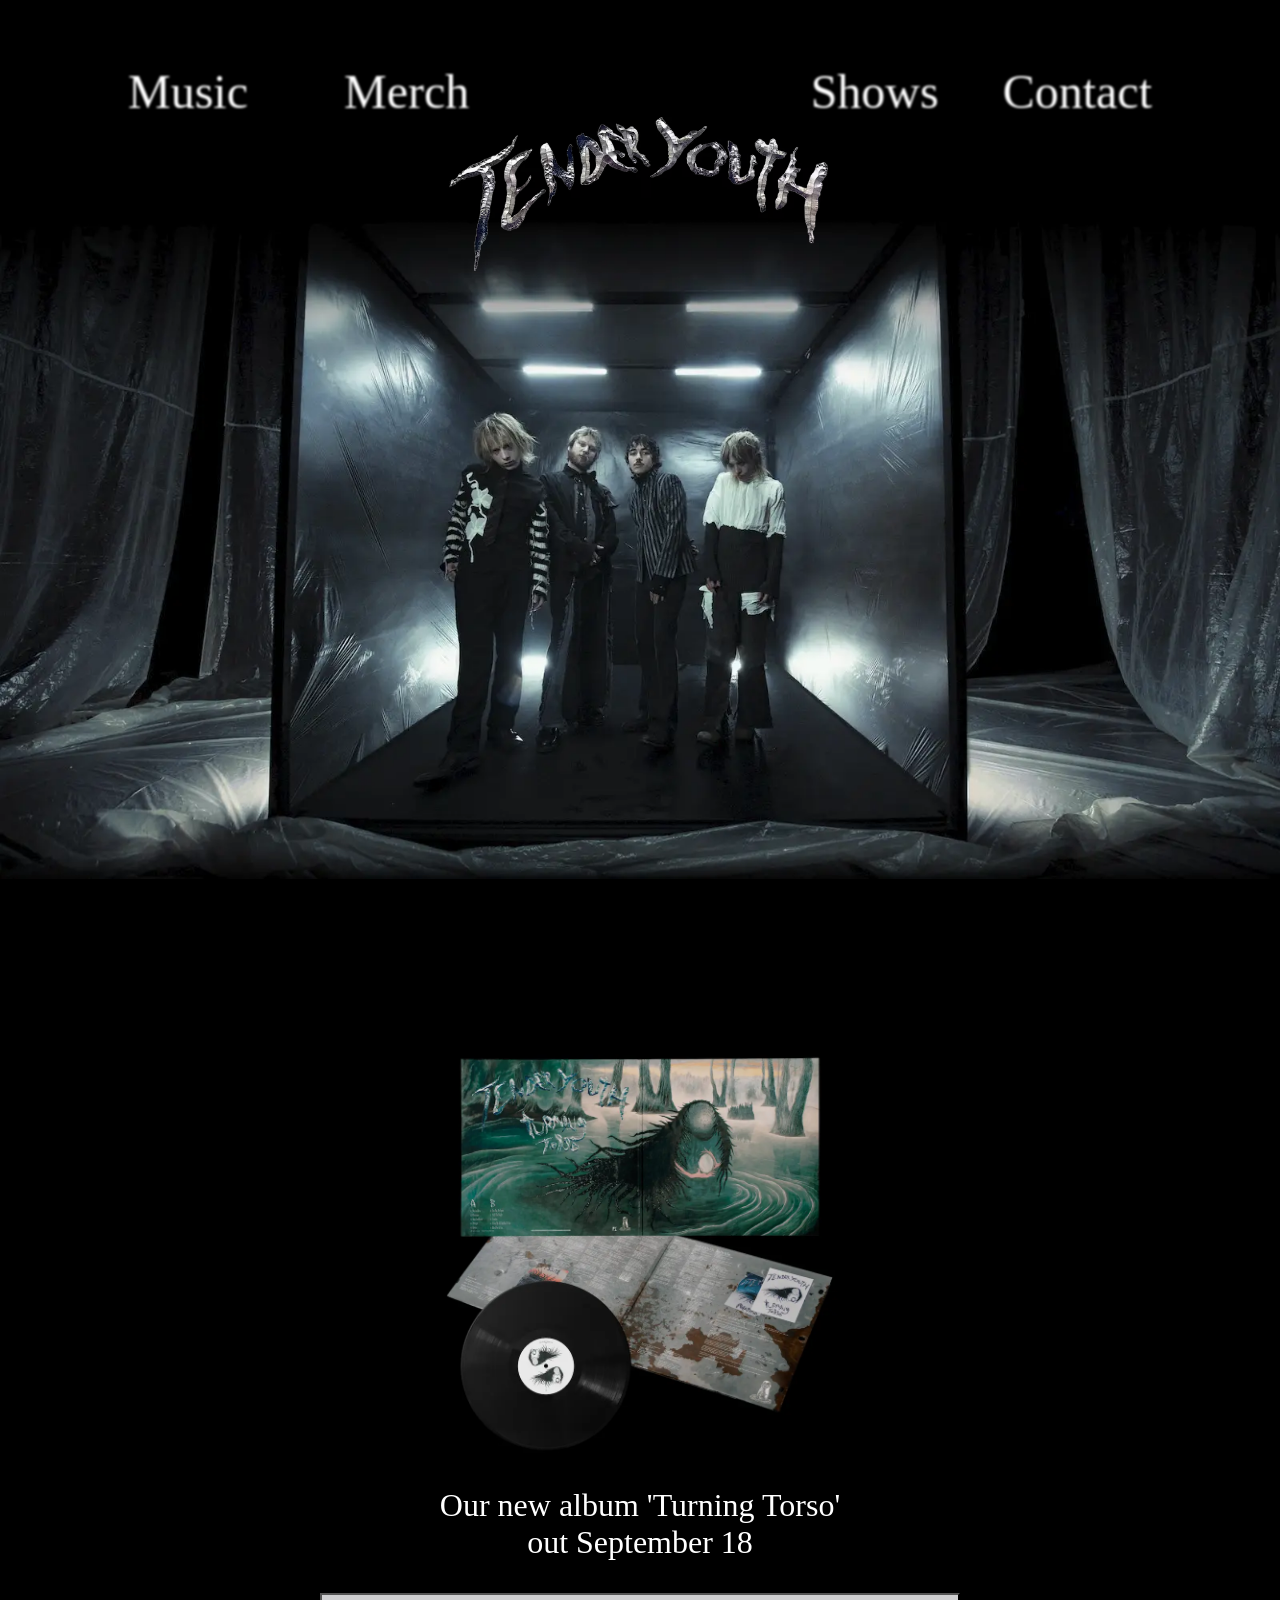
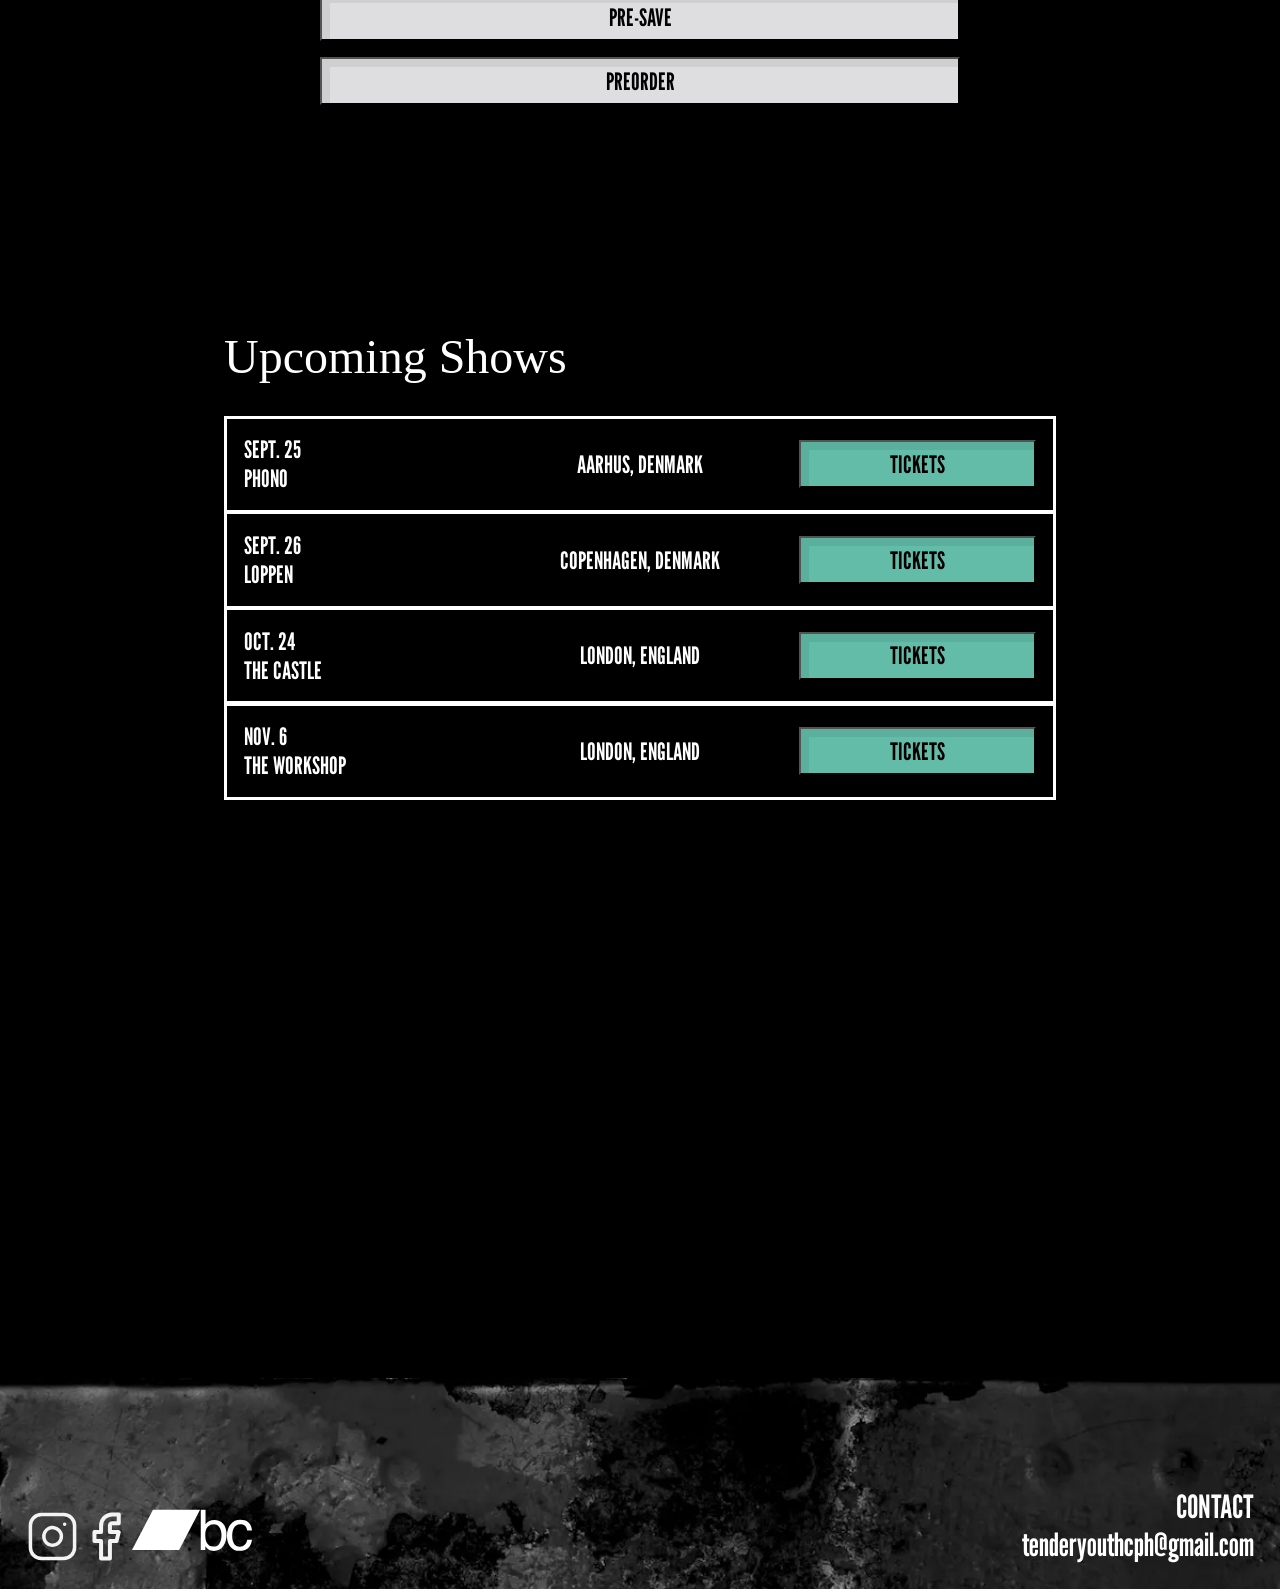
==== commit 88d53e06: "shows updated als on index" ====
--- a/index.html
+++ b/index.html
@@ -111,6 +111,38 @@
 
                         </div>
                     </div>
+                    <div class="mob_grid-1_1_1 tourtab">
+                        <div>
+                            <h2 class="mobiltour">OCT. 24 <br>
+                                THE CASTLE</h2>
+                        </div>
+                        <div class="placetour">
+                            <h2 class="mobiltour">LONDON, ENGLAND</h2>
+                        </div>
+                        <div class="placetour">
+
+                            <button class="castle ticketbutton ticket-button-text styled">
+                                TICKETS
+                            </button>
+
+                        </div>
+                    </div>
+                    <div class="mob_grid-1_1_1 tourtab">
+                        <div>
+                            <h2 class="mobiltour">NOV. 6 <br>
+                                THE WORKSHOP</h2>
+                        </div>
+                        <div class="placetour">
+                            <h2 class="mobiltour">LONDON, ENGLAND</h2>
+                        </div>
+                        <div class="placetour">
+
+                            <button class="workshop ticketbutton ticket-button-text styled">
+                                TICKETS
+                            </button>
+
+                        </div>
+                    </div>
                     <!-- <div class="mob_grid-1_1_1 tourtab">
                         <div>
                             <h2 class="mobiltour">APR. 20 <br>
